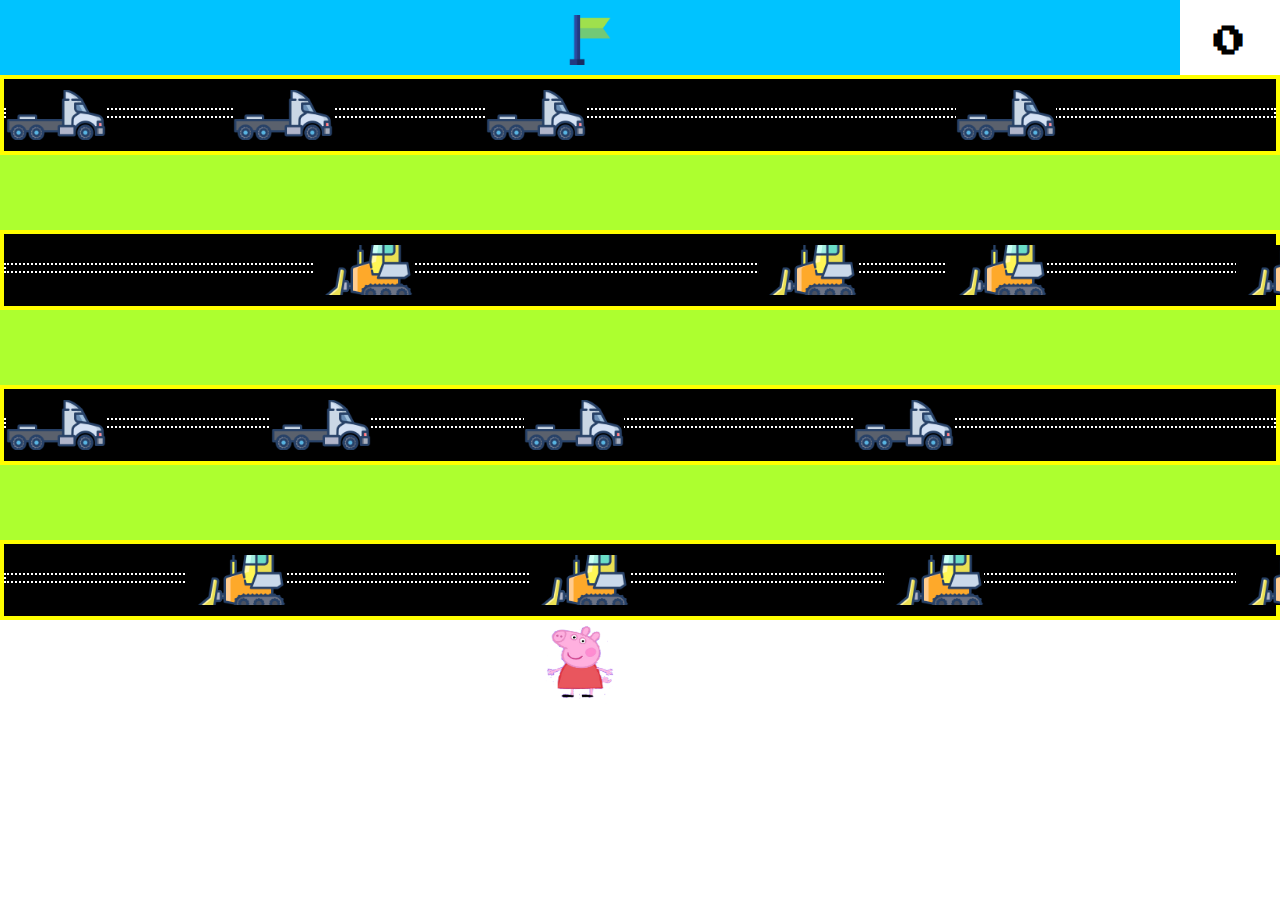
==== index2.html @ 397c4622 "Added stopwatch to the game page" ====
<!DOCTYPE html>
<html lang="en">
<head>
    <meta charset="UTF-8">
    <meta name="viewport" content="width=device-width, initial-scale=1.0">
    <link rel="stylesheet" href="./css/style2.css">
    <link href="https://fonts.googleapis.com/css2?family=Press+Start+2P&display=swap" rel="stylesheet">
    <title>Crossing Roads</title>

</head>
<body>
    <div class="game" >
        <div class="finish">
            <div class="flag">
                <img src="./assets/flag.png">
                <div class="scoreboard">
                    <h1 id="seconds">
                        0
                    </h1>
                </div>
            </div>

        </div>



        <div class="road">
            <div class="stripes">
                
                <div class="car1">

                </div>
                <div class="car1">

                </div>
                <div class="car1">

                </div>
                <div class="car1">

                </div>    
    
            </div>
    
        </div>
        <div class="grass">

        </div>
        
        <div class="road">
            <div class="stripes">

                
                <div class="car-l1">

                </div>
                <div class="car-l1">

                </div>
                <div class="car-l1">

                </div>
                <div class="car-l1">

                </div>                


            </div>
                
    
        </div>

        <div class="grass">

        </div>
        
        <div class="road">
            <div class="stripes">
               
                    <div class="car2">

                    </div>
                    <div class="car2">

                    </div>
                    <div class="car2">

                    </div>
                    <div class="car2">

                    </div>
            </div>
            
    
        </div>
        
        <div class="grass">

        </div>
        
        
        <div class="road">
            <div class="stripes">
                
                <div class="car-l2">

                </div>
                <div class="car-l2">

                </div>
                <div class="car-l2">

                </div>
                <div class="car-l2">

                </div>
                
            </div>
    
        </div>

        <img src="./assets/pepa.png" id="char">

    </div>
    <script src="./js/app.js"></script>
    
</body>
</html>
---- css/style2.css ----
*{
    margin: 0%;
    padding: 0%;
    box-sizing: border-box;
}
body{
    overflow: hidden;
}

.game{
    height: 100vh;
}

.road{
    top: 50px;
    width: 100%;
    height: 80px;
    border: 4px solid yellow;
    background-color: black;
}
.grass{
    width: 100%;
    height: 75px;
    background-color: greenyellow;
}
.stripes{
    position: relative;
    top: 40%;
    border: 2px dotted white;
    width: 100%;
    height: 10px;
    
}


.car1,.car-l1,.car2,.car-l2{
height: 50px;
width: 100px;
margin-top: -20px;
position: absolute;
background-color: black;
background-size: cover;
background-position: center;
}

.car-l1:nth-child(1)
{
right: 10%;
}
.car-l1:nth-child(2)
{
right: 25%;
}
.car-l1:nth-child(3)
{
right: 60%;
}
.car-l1:nth-child(4)
{
right: 93%;
}

.car-l2:nth-child(1)
{
right: 15%;
}
.car-l2:nth-child(2)
{
right: 43%;
}
.car-l2:nth-child(3)
{
right: 70%;
}
.car-l2:nth-child(4)
{
right: 98%;
}


.car1:nth-child(1)
{
left: 10%;
}
.car1:nth-child(2)
{
left: 30%;
}
.car1:nth-child(3)
{
left: 67%;
}
.car1:nth-child(4)
{
left: 94%;
}

.car2:nth-child(1)
{
left: 13%;
}
.car2:nth-child(2)
{
left: 33%;
}
.car2:nth-child(3)
{
left: 59%;
}
.car2:nth-child(4)
{
left: 96%;
}

.scoreboard{
    height: 75px;
    width: 100px;
    float: right;
    border: 1px solid white;
    background-color: white;
    font-family: 'Press Start 2P', cursive;
    text-align: center;
}

.scoreboard h1{
    margin-top: 25px;
}

.finish{
    height: 75px;
    background-color: rgb(0, 195, 255);
}

.flag{
    text-align: center;
}

.flag img{
    margin-top: 15px;
    height: 50px;
}

#char{
    position: absolute;
    height: 120px;
    width: 200px;
    transition: 0.2s;
    left: 40%;
}
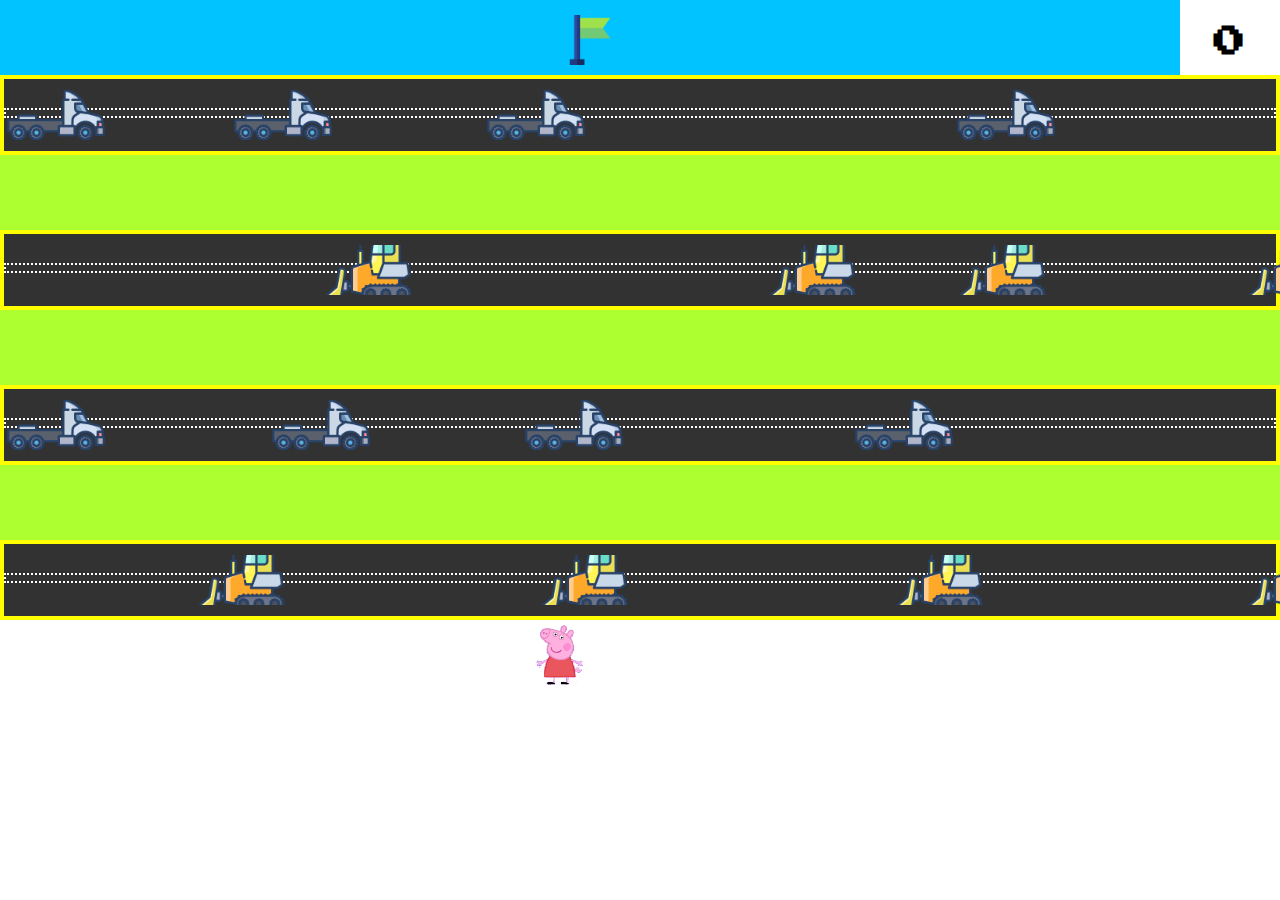
==== commit 3dd3a65c: "Added modal for successful completion of game" ====
--- a/index2.html
+++ b/index2.html
@@ -5,10 +5,25 @@
     <meta name="viewport" content="width=device-width, initial-scale=1.0">
     <link rel="stylesheet" href="./css/style2.css">
     <link href="https://fonts.googleapis.com/css2?family=Press+Start+2P&display=swap" rel="stylesheet">
+    <link rel="stylesheet" href="https://cdnjs.cloudflare.com/ajax/libs/font-awesome/4.7.0/css/font-awesome.min.css">
     <title>Crossing Roads</title>
 
 </head>
 <body>
+
+    <div class="center">
+        <div class="content">
+            <div class="header">
+                <h2>Crossed the Roads!</h2>
+                <label for="click" class="fa fa-times"></label>
+            </div>
+            <label for="click" class="fa fa-check"></label>
+            <p>You have successfully completed the game!</p>
+            <div class="line"></div>
+            <label for="click" class="close-btn">Close</label>
+        </div>
+    </div>  
+
     <div class="game" >
         <div class="finish">
             <div class="flag">
@@ -122,6 +137,9 @@
         <img src="./assets/pepa.png" id="char">
 
     </div>
+
+    
+
     <script src="./js/app.js"></script>
     
 </body>
--- a/css/style2.css
+++ b/css/style2.css
@@ -3,10 +3,97 @@
     padding: 0%;
     box-sizing: border-box;
 }
+
 body{
     overflow: hidden;
 }
 
+.centre, .content{
+    position: absolute;  
+    top: 25%;
+    left: 35%; 
+    transform: translate(-50% -50%);
+}
+
+
+.content{
+    display: none;
+    width: 400px;
+    height: 350px;
+    background: white;
+    border-radius: 3px;
+    box-shadow: 0 2px 12px 0 rgba(0,0,0,0.4);
+}
+
+.header{
+    height: 68px;
+    background: #27ae60;
+    overflow: hidden;
+    border-radius: 3px 3px 0 0;
+    box-shadow: 0 2px 3px 0 rgba(0,0,0,0.2);
+}
+
+.header h2{
+    color: white;
+    padding-left: 32px;
+    font-weight: bold;
+    margin-top: 20px;
+}
+
+.fa-times{
+    position: absolute;
+    right: 20px;
+    top: 20px;
+    color: #e8f7fc;
+    font-size: 18px;
+    font-weight: bold;
+    cursor: pointer;
+}
+
+.fa-check{
+    font-size: 2rem;
+    color: #27ae60;
+    font-weight: bold;
+    height: 50px;
+    width: 50px;
+    border: 2px solid #27ae60;
+    text-align: center;
+    padding-top: 13px;
+    border-radius: 50%;
+    box-sizing: border-box;
+    margin: 30px 0 0 160px;
+}
+
+p{
+    padding-top: 10px;
+    font-size: 19px;
+    color: #1a1a1a;
+    text-align: center;
+}
+.line{
+    position: absolute;
+    bottom: 65px;
+    width: 100%;
+    height: 1px;
+    background: silver;
+}
+.close-btn{
+    position: absolute;
+    bottom: 12px;
+    right: 25px;
+    border: 1px solid #27ae60;
+    border-radius: 3px;
+    color: #27ae60;
+    padding: 8px 10px;
+    font-size: 18px;
+    cursor: pointer;
+}
+.close-btn:hover{
+    background: #27ae60;
+    color: white;
+    transition: 0.5s;
+}
+
 .game{
     height: 100vh;
 }
@@ -16,7 +103,7 @@
     width: 100%;
     height: 80px;
     border: 4px solid yellow;
-    background-color: black;
+    background-color: rgb(51, 50, 50);
 }
 .grass{
     width: 100%;
@@ -38,7 +125,6 @@
 width: 100px;
 margin-top: -20px;
 position: absolute;
-background-color: black;
 background-size: cover;
 background-position: center;
 }
@@ -142,8 +228,7 @@
 
 #char{
     position: absolute;
-    height: 120px;
-    width: 200px;
+    height: 100px;
     transition: 0.2s;
     left: 40%;
 }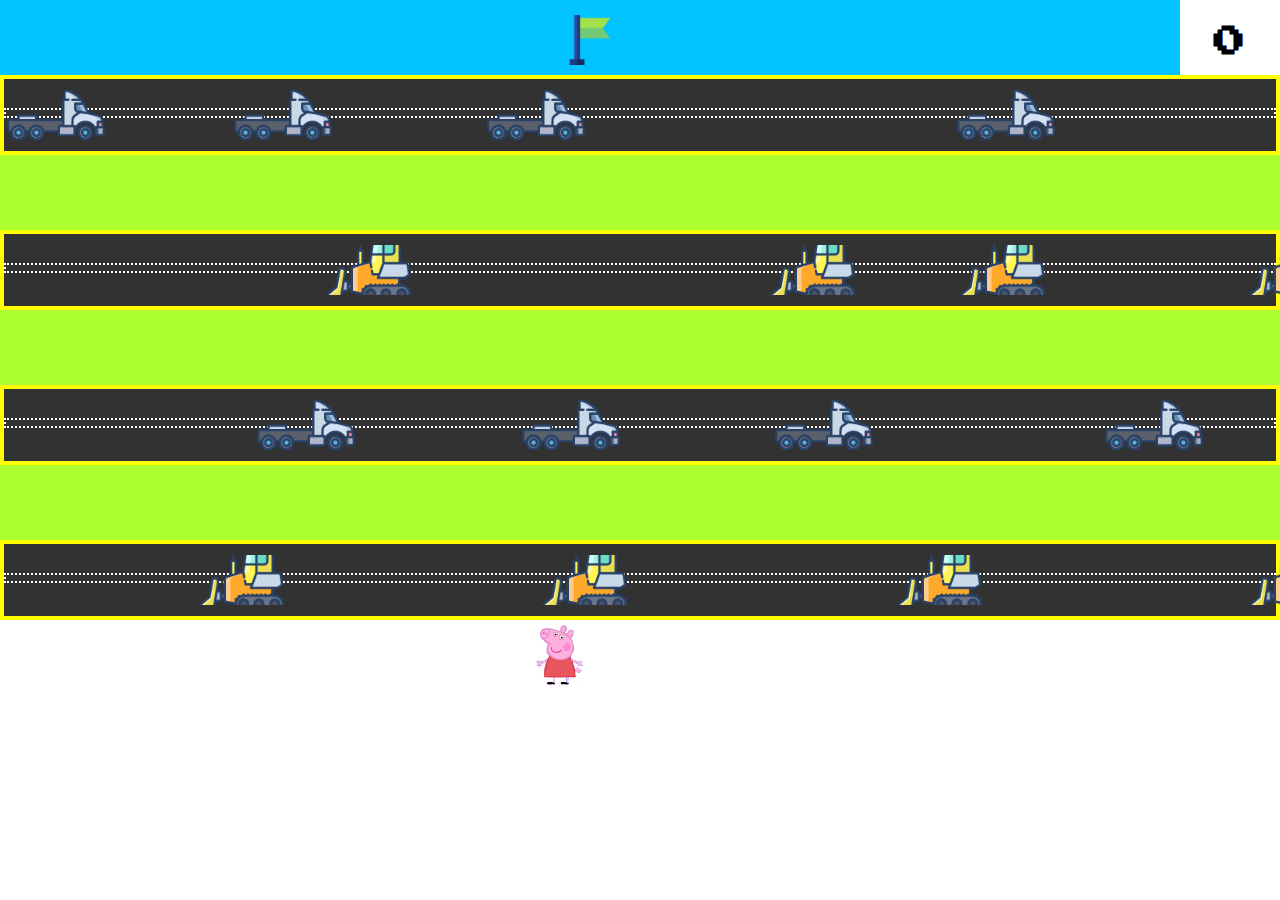
==== commit bde39438: "Fixed bugs in score board and added remarks in final score" ====
--- a/index2.html
+++ b/index2.html
@@ -19,8 +19,13 @@
             </div>
             <label for="click" class="fa fa-check"></label>
             <p>You have successfully completed the game!</p>
+            <p>Your score is: </p><span><p class="final-score">0</p></span>
+
+            <p class="remark"></p>
+            
             <div class="line"></div>
-            <label for="click" class="close-btn">Close</label>
+            <button  class="close-btn"><a href="index.html">Close</a></button>
+            <button  class="restart-btn"><a href="index2.html">Restart</a></button>
         </div>
     </div>  
 
--- a/css/style2.css
+++ b/css/style2.css
@@ -77,7 +77,13 @@
     height: 1px;
     background: silver;
 }
+.close-btn a,.restart-btn a{
+    text-decoration: none;
+color: #27ae60;
+
+}
 .close-btn{
+    text-decoration: none;
     position: absolute;
     bottom: 12px;
     right: 25px;
@@ -88,10 +94,20 @@
     font-size: 18px;
     cursor: pointer;
 }
-.close-btn:hover{
-    background: #27ae60;
-    color: white;
-    transition: 0.5s;
+.restart-btn{
+
+    text-decoration: none;
+    position: absolute;
+    bottom: 12px;
+    right: 105px;
+    border: 1px solid #27ae60;
+    border-radius: 3px;
+    color: #27ae60;
+    padding: 8px 10px;
+    font-size: 18px;
+    cursor: pointer;
+
+    
 }
 
 .game{
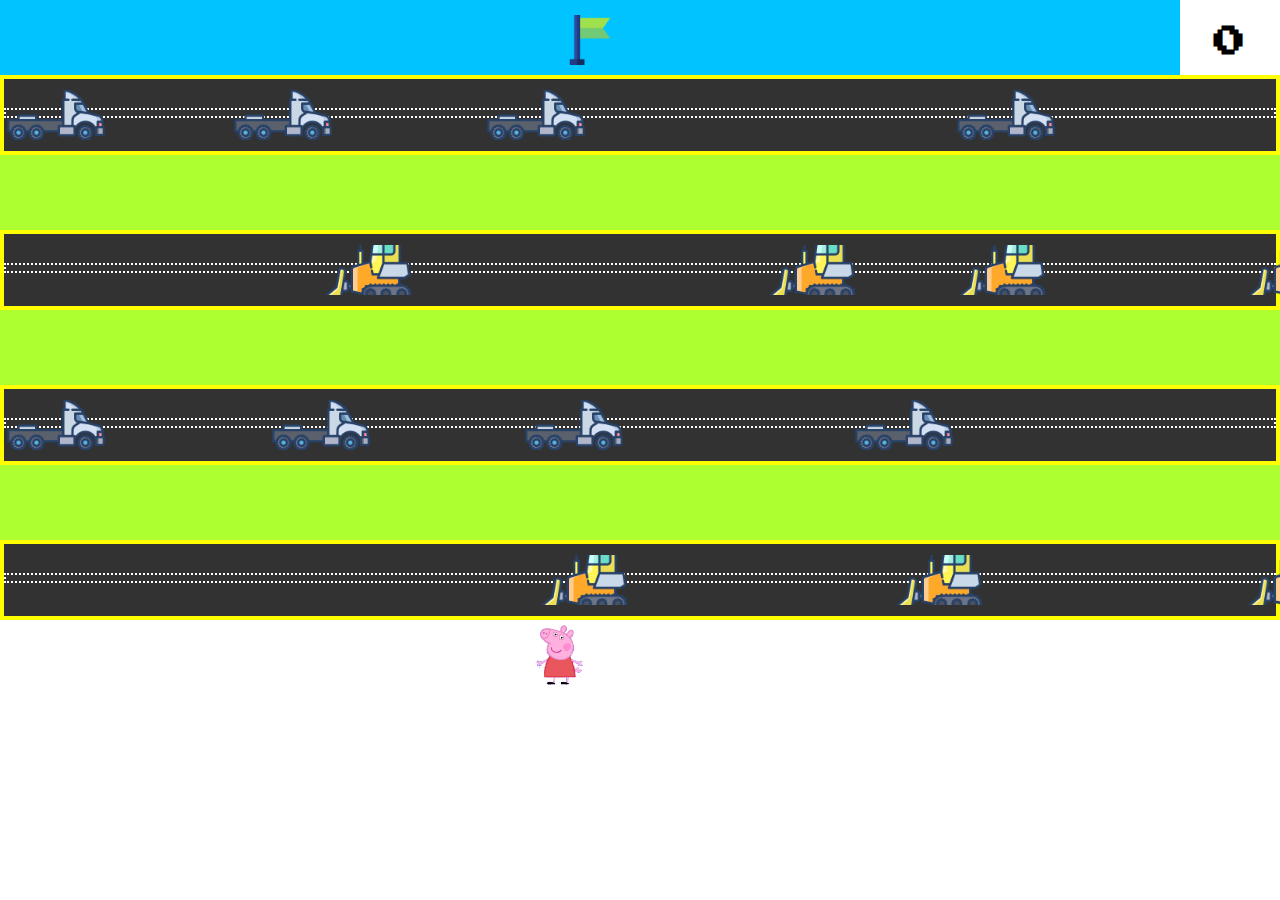
==== commit cde6553e: "Added collision detection and game over pop up" ====
--- a/index2.html
+++ b/index2.html
@@ -5,6 +5,7 @@
     <meta name="viewport" content="width=device-width, initial-scale=1.0">
     <link rel="stylesheet" href="./css/style2.css">
     <link href="https://fonts.googleapis.com/css2?family=Press+Start+2P&display=swap" rel="stylesheet">
+    <link href="https://fonts.googleapis.com/css2?family=Black+Ops+One&display=swap" rel="stylesheet">    
     <link rel="stylesheet" href="https://cdnjs.cloudflare.com/ajax/libs/font-awesome/4.7.0/css/font-awesome.min.css">
     <title>Crossing Roads</title>
 
@@ -15,19 +16,37 @@
         <div class="content">
             <div class="header">
                 <h2>Crossed the Roads!</h2>
-                <label for="click" class="fa fa-times"></label>
+                <label for="click" class="fa fa-times" id="cross"></label>
             </div>
             <label for="click" class="fa fa-check"></label>
-            <p>You have successfully completed the game!</p>
+            <p>Yeah! You got through the roads.</p>
             <p>Your score is: </p><span><p class="final-score">0</p></span>
 
             <p class="remark"></p>
             
             <div class="line"></div>
-            <button  class="close-btn"><a href="index.html">Close</a></button>
-            <button  class="restart-btn"><a href="index2.html">Restart</a></button>
+            <a href="index.html" class="close-btn">Get me home!</a>
+            <a href="index2.html" class="restart-btn">Play More!</a>
         </div>
     </div>  
+
+    <div class="center-f">
+        <div class="content-f">
+            <div class="header">
+                <h2>GAME OVER!</h2>
+                <label for="click" class="fa fa-times" id="cross"></label>
+            </div>
+            <label for="click" class="fa fa-check"></label>
+            <p>Wham! You got into the vehicle.</p>
+            <p>Your score is: </p><span><p class="final-score">0</p></span>
+
+            <p class="remark-f"></p>
+            
+            <div class="line"></div>
+            <a href="index.html" class="close-btn">Get me home!</a>
+            <a href="index2.html" class="restart-btn">Play More!</a>
+        </div>
+    </div>
 
     <div class="game" >
         <div class="finish">
@@ -45,18 +64,18 @@
 
 
         <div class="road">
-            <div class="stripes">
+            <div class="stripe1">
                 
-                <div class="car1">
+                <div class="car1" id="00">
 
                 </div>
-                <div class="car1">
+                <div class="car1" id="01">
 
                 </div>
-                <div class="car1">
+                <div class="car1" id="02">
 
                 </div>
-                <div class="car1">
+                <div class="car1" id="03">
 
                 </div>    
     
@@ -68,19 +87,19 @@
         </div>
         
         <div class="road">
-            <div class="stripes">
+            <div class="stripe2">
 
                 
-                <div class="car-l1">
+                <div class="car-l1" id="10">
 
                 </div>
-                <div class="car-l1">
+                <div class="car-l1" id="11">
 
                 </div>
-                <div class="car-l1">
+                <div class="car-l1" id="12">
 
                 </div>
-                <div class="car-l1">
+                <div class="car-l1" id="13">
 
                 </div>                
 
@@ -95,18 +114,18 @@
         </div>
         
         <div class="road">
-            <div class="stripes">
+            <div class="stripe3">
                
-                    <div class="car2">
+                    <div class="car2" id="20">
 
                     </div>
-                    <div class="car2">
+                    <div class="car2" id="21">
 
                     </div>
-                    <div class="car2">
+                    <div class="car2" id="22">
 
                     </div>
-                    <div class="car2">
+                    <div class="car2" id="23"> 
 
                     </div>
             </div>
@@ -120,18 +139,18 @@
         
         
         <div class="road">
-            <div class="stripes">
+            <div class="stripe4">
                 
-                <div class="car-l2">
+                <div class="car-l2" id="30">
 
                 </div>
-                <div class="car-l2">
+                <div class="car-l2" id="31">
 
                 </div>
-                <div class="car-l2">
+                <div class="car-l2" id="32">
 
                 </div>
-                <div class="car-l2">
+                <div class="car-l2" id="33">
 
                 </div>
                 
--- a/css/style2.css
+++ b/css/style2.css
@@ -6,9 +6,10 @@
 
 body{
     overflow: hidden;
-}
-
-.centre, .content{
+    font-family: 'Black Ops One', cursive;
+}
+
+.centre,.centre-f,.content,.content-f{
     position: absolute;  
     top: 25%;
     left: 35%; 
@@ -16,7 +17,7 @@
 }
 
 
-.content{
+.content,.content-f{
     display: none;
     width: 400px;
     height: 350px;
@@ -25,7 +26,7 @@
     box-shadow: 0 2px 12px 0 rgba(0,0,0,0.4);
 }
 
-.header{
+.header,.header-f{
     height: 68px;
     background: #27ae60;
     overflow: hidden;
@@ -76,11 +77,6 @@
     width: 100%;
     height: 1px;
     background: silver;
-}
-.close-btn a,.restart-btn a{
-    text-decoration: none;
-color: #27ae60;
-
 }
 .close-btn{
     text-decoration: none;
@@ -94,6 +90,18 @@
     font-size: 18px;
     cursor: pointer;
 }
+.close-btn:hover{
+    background: #27ae60;
+    color: white;
+    transition: 0.5s;
+}
+
+.restart-btn:hover{
+    background: #27ae60;
+    color: white;
+    transition: 0.5s;
+}
+
 .restart-btn{
 
     text-decoration: none;
@@ -103,6 +111,7 @@
     border: 1px solid #27ae60;
     border-radius: 3px;
     color: #27ae60;
+    margin-right: 80px;
     padding: 8px 10px;
     font-size: 18px;
     cursor: pointer;
@@ -126,7 +135,7 @@
     height: 75px;
     background-color: greenyellow;
 }
-.stripes{
+.stripe1,.stripe2,.stripe3,.stripe4{
     position: relative;
     top: 40%;
     border: 2px dotted white;
@@ -172,7 +181,7 @@
 }
 .car-l2:nth-child(3)
 {
-right: 70%;
+right: 90%;
 }
 .car-l2:nth-child(4)
 {
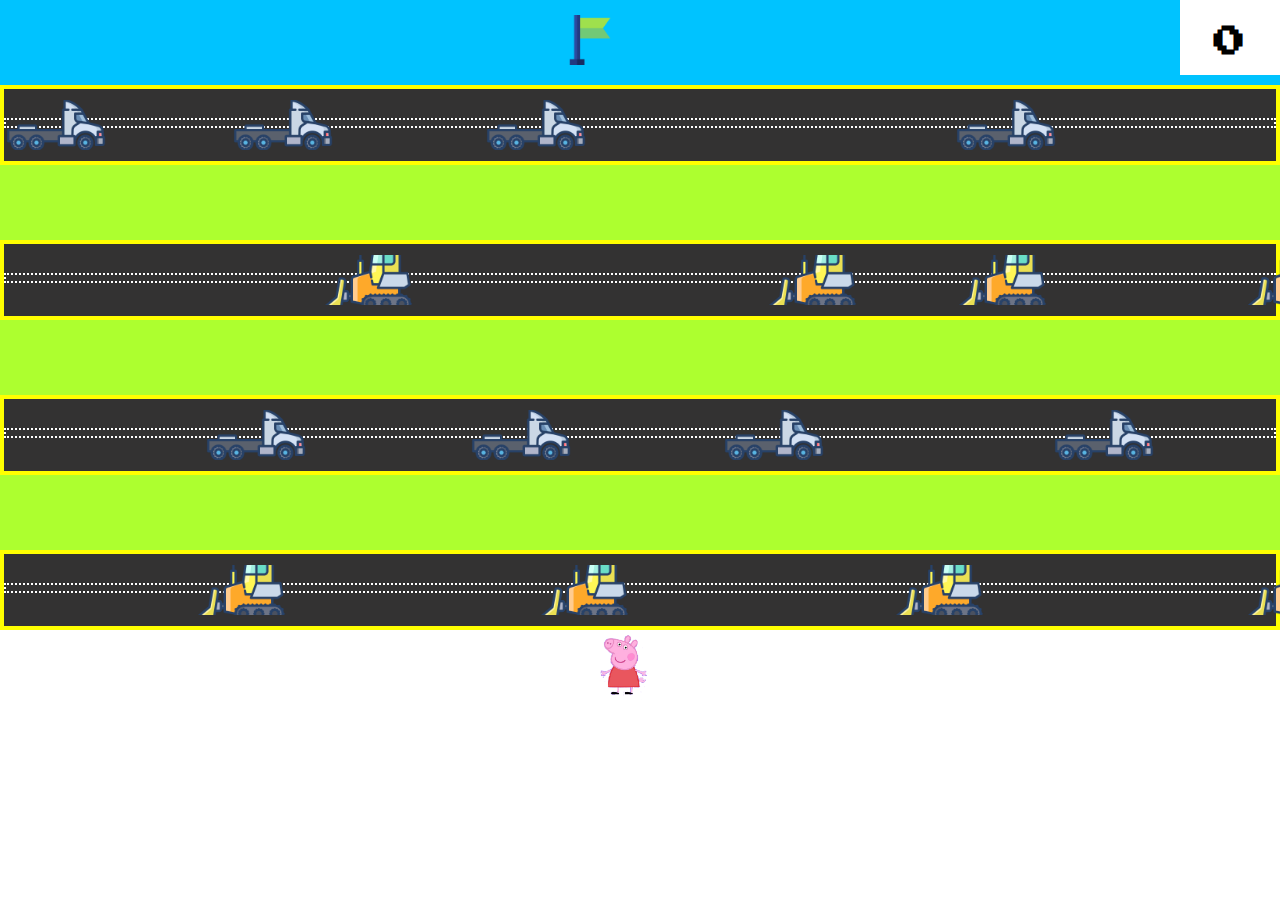
==== commit 414bf19e: "Added collision of car and player to the top layer of cars" ====
--- a/index2.html
+++ b/index2.html
@@ -5,7 +5,6 @@
     <meta name="viewport" content="width=device-width, initial-scale=1.0">
     <link rel="stylesheet" href="./css/style2.css">
     <link href="https://fonts.googleapis.com/css2?family=Press+Start+2P&display=swap" rel="stylesheet">
-    <link href="https://fonts.googleapis.com/css2?family=Black+Ops+One&display=swap" rel="stylesheet">    
     <link rel="stylesheet" href="https://cdnjs.cloudflare.com/ajax/libs/font-awesome/4.7.0/css/font-awesome.min.css">
     <title>Crossing Roads</title>
 
@@ -16,37 +15,19 @@
         <div class="content">
             <div class="header">
                 <h2>Crossed the Roads!</h2>
-                <label for="click" class="fa fa-times" id="cross"></label>
+                <label for="click" class="fa fa-times"></label>
             </div>
             <label for="click" class="fa fa-check"></label>
-            <p>Yeah! You got through the roads.</p>
+            <p>You have successfully completed the game!</p>
             <p>Your score is: </p><span><p class="final-score">0</p></span>
 
             <p class="remark"></p>
             
             <div class="line"></div>
-            <a href="index.html" class="close-btn">Get me home!</a>
-            <a href="index2.html" class="restart-btn">Play More!</a>
+            <button  class="close-btn"><a href="index.html">Close</a></button>
+            <button  class="restart-btn"><a href="index2.html">Restart</a></button>
         </div>
     </div>  
-
-    <div class="center-f">
-        <div class="content-f">
-            <div class="header">
-                <h2>GAME OVER!</h2>
-                <label for="click" class="fa fa-times" id="cross"></label>
-            </div>
-            <label for="click" class="fa fa-check"></label>
-            <p>Wham! You got into the vehicle.</p>
-            <p>Your score is: </p><span><p class="final-score">0</p></span>
-
-            <p class="remark-f"></p>
-            
-            <div class="line"></div>
-            <a href="index.html" class="close-btn">Get me home!</a>
-            <a href="index2.html" class="restart-btn">Play More!</a>
-        </div>
-    </div>
 
     <div class="game" >
         <div class="finish">
@@ -64,18 +45,18 @@
 
 
         <div class="road">
-            <div class="stripe1">
+            <div class="stripes">
                 
-                <div class="car1" id="00">
+                <div class="car1">
 
                 </div>
-                <div class="car1" id="01">
+                <div class="car1">
 
                 </div>
-                <div class="car1" id="02">
+                <div class="car1">
 
                 </div>
-                <div class="car1" id="03">
+                <div class="car1">
 
                 </div>    
     
@@ -87,22 +68,26 @@
         </div>
         
         <div class="road">
-            <div class="stripe2">
+            <div class="stripes">
 
                 
-                <div class="car-l1" id="10">
+                <div class="car-l1">
 
                 </div>
-                <div class="car-l1" id="11">
+                <div class="car-l1">
 
                 </div>
-                <div class="car-l1" id="12">
+                <div class="car-l1">
 
                 </div>
-                <div class="car-l1" id="13">
+                <div class="car-l1">
 
                 </div>                
 
+                
+                <div class="car-l1">
+
+                </div>  
 
             </div>
                 
@@ -114,18 +99,18 @@
         </div>
         
         <div class="road">
-            <div class="stripe3">
+            <div class="stripes">
                
-                    <div class="car2" id="20">
+                    <div class="car2">
 
                     </div>
-                    <div class="car2" id="21">
+                    <div class="car2">
 
                     </div>
-                    <div class="car2" id="22">
+                    <div class="car2">
 
                     </div>
-                    <div class="car2" id="23"> 
+                    <div class="car2">
 
                     </div>
             </div>
@@ -139,18 +124,18 @@
         
         
         <div class="road">
-            <div class="stripe4">
+            <div class="stripes">
                 
-                <div class="car-l2" id="30">
+                <div class="car-l2">
 
                 </div>
-                <div class="car-l2" id="31">
+                <div class="car-l2">
 
                 </div>
-                <div class="car-l2" id="32">
+                <div class="car-l2">
 
                 </div>
-                <div class="car-l2" id="33">
+                <div class="car-l2">
 
                 </div>
                 
--- a/css/style2.css
+++ b/css/style2.css
@@ -6,10 +6,9 @@
 
 body{
     overflow: hidden;
-    font-family: 'Black Ops One', cursive;
-}
-
-.centre,.centre-f,.content,.content-f{
+}
+
+.centre, .content{
     position: absolute;  
     top: 25%;
     left: 35%; 
@@ -17,7 +16,7 @@
 }
 
 
-.content,.content-f{
+.content{
     display: none;
     width: 400px;
     height: 350px;
@@ -26,7 +25,7 @@
     box-shadow: 0 2px 12px 0 rgba(0,0,0,0.4);
 }
 
-.header,.header-f{
+.header{
     height: 68px;
     background: #27ae60;
     overflow: hidden;
@@ -77,6 +76,11 @@
     width: 100%;
     height: 1px;
     background: silver;
+}
+.close-btn a,.restart-btn a{
+    text-decoration: none;
+color: #27ae60;
+
 }
 .close-btn{
     text-decoration: none;
@@ -90,18 +94,6 @@
     font-size: 18px;
     cursor: pointer;
 }
-.close-btn:hover{
-    background: #27ae60;
-    color: white;
-    transition: 0.5s;
-}
-
-.restart-btn:hover{
-    background: #27ae60;
-    color: white;
-    transition: 0.5s;
-}
-
 .restart-btn{
 
     text-decoration: none;
@@ -111,7 +103,6 @@
     border: 1px solid #27ae60;
     border-radius: 3px;
     color: #27ae60;
-    margin-right: 80px;
     padding: 8px 10px;
     font-size: 18px;
     cursor: pointer;
@@ -135,7 +126,7 @@
     height: 75px;
     background-color: greenyellow;
 }
-.stripe1,.stripe2,.stripe3,.stripe4{
+.stripes{
     position: relative;
     top: 40%;
     border: 2px dotted white;
@@ -181,7 +172,7 @@
 }
 .car-l2:nth-child(3)
 {
-right: 90%;
+right: 70%;
 }
 .car-l2:nth-child(4)
 {
@@ -238,7 +229,7 @@
 }
 
 .finish{
-    height: 75px;
+    height: 85px;
     background-color: rgb(0, 195, 255);
 }
 
@@ -255,5 +246,5 @@
     position: absolute;
     height: 100px;
     transition: 0.2s;
-    left: 40%;
+    left: 45%;
 }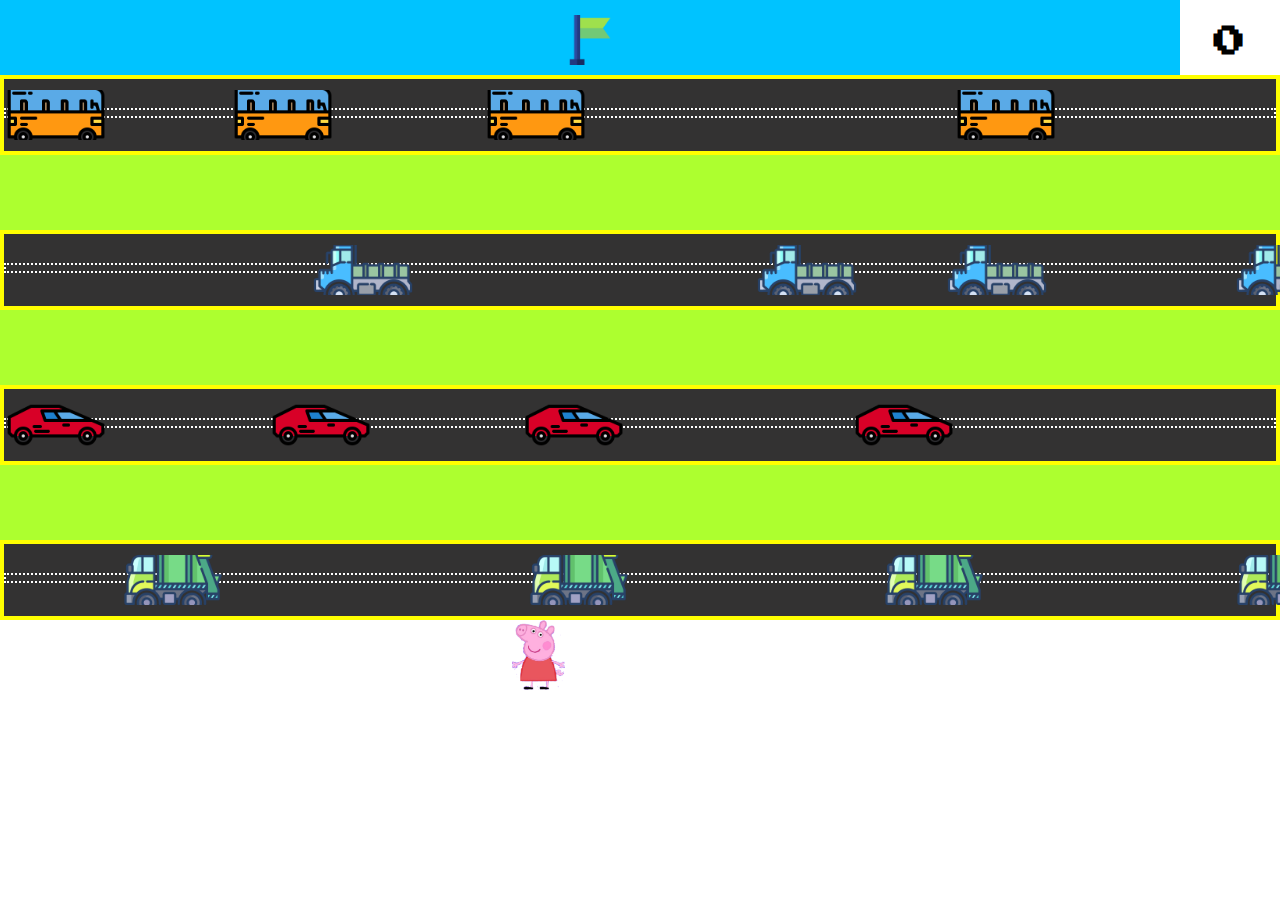
==== commit cbabb0eb: "Fixed bug in collision detection" ====
--- a/index2.html
+++ b/index2.html
@@ -5,6 +5,7 @@
     <meta name="viewport" content="width=device-width, initial-scale=1.0">
     <link rel="stylesheet" href="./css/style2.css">
     <link href="https://fonts.googleapis.com/css2?family=Press+Start+2P&display=swap" rel="stylesheet">
+    <link href="https://fonts.googleapis.com/css2?family=Black+Ops+One&display=swap" rel="stylesheet">    
     <link rel="stylesheet" href="https://cdnjs.cloudflare.com/ajax/libs/font-awesome/4.7.0/css/font-awesome.min.css">
     <title>Crossing Roads</title>
 
@@ -15,19 +16,37 @@
         <div class="content">
             <div class="header">
                 <h2>Crossed the Roads!</h2>
-                <label for="click" class="fa fa-times"></label>
+                <label for="click" class="fa fa-times" id="cross"></label>
             </div>
             <label for="click" class="fa fa-check"></label>
-            <p>You have successfully completed the game!</p>
+            <p>Yeah! You got through the roads.</p>
             <p>Your score is: </p><span><p class="final-score">0</p></span>
 
             <p class="remark"></p>
             
             <div class="line"></div>
-            <button  class="close-btn"><a href="index.html">Close</a></button>
-            <button  class="restart-btn"><a href="index2.html">Restart</a></button>
+            <a href="index.html" class="close-btn">Get me home!</a>
+            <a href="index2.html" class="restart-btn">Play More!</a>
         </div>
     </div>  
+
+    <div class="center-f">
+        <div class="content-f">
+            <div class="header">
+                <h2>GAME OVER!</h2>
+                <label for="click" class="fa fa-times" id="cross"></label>
+            </div>
+            <label for="click" class="fa fa-check"></label>
+            <p>Wham! You got into the vehicle.</p>
+            <p>Your score is: </p><span><p class="final-score">0</p></span>
+
+            <p class="remark-f"></p>
+            
+            <div class="line"></div>
+            <a href="index.html" class="close-btn">Get me home!</a>
+            <a href="index2.html" class="restart-btn">Play More!</a>
+        </div>
+    </div>
 
     <div class="game" >
         <div class="finish">
@@ -45,18 +64,18 @@
 
 
         <div class="road">
-            <div class="stripes">
+            <div class="stripe1">
                 
-                <div class="car1">
+                <div class="car1" id="00">
 
                 </div>
-                <div class="car1">
+                <div class="car1" id="01">
 
                 </div>
-                <div class="car1">
+                <div class="car1" id="02">
 
                 </div>
-                <div class="car1">
+                <div class="car1" id="03">
 
                 </div>    
     
@@ -68,26 +87,22 @@
         </div>
         
         <div class="road">
-            <div class="stripes">
+            <div class="stripe2">
 
                 
-                <div class="car-l1">
+                <div class="car-l1" id="10">
 
                 </div>
-                <div class="car-l1">
+                <div class="car-l1" id="11">
 
                 </div>
-                <div class="car-l1">
+                <div class="car-l1" id="12">
 
                 </div>
-                <div class="car-l1">
+                <div class="car-l1" id="13">
 
                 </div>                
 
-                
-                <div class="car-l1">
-
-                </div>  
 
             </div>
                 
@@ -99,18 +114,18 @@
         </div>
         
         <div class="road">
-            <div class="stripes">
+            <div class="stripe3">
                
-                    <div class="car2">
+                    <div class="car2" id="20">
 
                     </div>
-                    <div class="car2">
+                    <div class="car2" id="21">
 
                     </div>
-                    <div class="car2">
+                    <div class="car2" id="22">
 
                     </div>
-                    <div class="car2">
+                    <div class="car2" id="23"> 
 
                     </div>
             </div>
@@ -124,27 +139,25 @@
         
         
         <div class="road">
-            <div class="stripes">
+            <div class="stripe4">
                 
-                <div class="car-l2">
+                <div class="car-l2" id="30">
 
                 </div>
-                <div class="car-l2">
+                <div class="car-l2" id="31">
 
                 </div>
-                <div class="car-l2">
+                <div class="car-l2" id="32">
 
                 </div>
-                <div class="car-l2">
+                <div class="car-l2" id="33">
 
                 </div>
                 
             </div>
     
         </div>
-
         <img src="./assets/pepa.png" id="char">
-
     </div>
 
     
--- a/css/style2.css
+++ b/css/style2.css
@@ -6,9 +6,10 @@
 
 body{
     overflow: hidden;
-}
-
-.centre, .content{
+    font-family: 'Black Ops One', cursive;
+}
+
+.centre,.centre-f,.content,.content-f{
     position: absolute;  
     top: 25%;
     left: 35%; 
@@ -16,7 +17,7 @@
 }
 
 
-.content{
+.content,.content-f{
     display: none;
     width: 400px;
     height: 350px;
@@ -25,7 +26,7 @@
     box-shadow: 0 2px 12px 0 rgba(0,0,0,0.4);
 }
 
-.header{
+.header,.header-f{
     height: 68px;
     background: #27ae60;
     overflow: hidden;
@@ -76,11 +77,6 @@
     width: 100%;
     height: 1px;
     background: silver;
-}
-.close-btn a,.restart-btn a{
-    text-decoration: none;
-color: #27ae60;
-
 }
 .close-btn{
     text-decoration: none;
@@ -94,6 +90,18 @@
     font-size: 18px;
     cursor: pointer;
 }
+.close-btn:hover{
+    background: #27ae60;
+    color: white;
+    transition: 0.5s;
+}
+
+.restart-btn:hover{
+    background: #27ae60;
+    color: white;
+    transition: 0.5s;
+}
+
 .restart-btn{
 
     text-decoration: none;
@@ -103,6 +111,7 @@
     border: 1px solid #27ae60;
     border-radius: 3px;
     color: #27ae60;
+    margin-right: 80px;
     padding: 8px 10px;
     font-size: 18px;
     cursor: pointer;
@@ -126,7 +135,7 @@
     height: 75px;
     background-color: greenyellow;
 }
-.stripes{
+.stripe1,.stripe2,.stripe3,.stripe4{
     position: relative;
     top: 40%;
     border: 2px dotted white;
@@ -172,7 +181,7 @@
 }
 .car-l2:nth-child(3)
 {
-right: 70%;
+right: 75%;
 }
 .car-l2:nth-child(4)
 {
@@ -229,7 +238,7 @@
 }
 
 .finish{
-    height: 85px;
+    height: 75px;
     background-color: rgb(0, 195, 255);
 }
 
@@ -243,8 +252,8 @@
 }
 
 #char{
-    position: absolute;
-    height: 100px;
+    height: 70px;
+    position: absolute;
     transition: 0.2s;
-    left: 45%;
+    left: 40%;
 }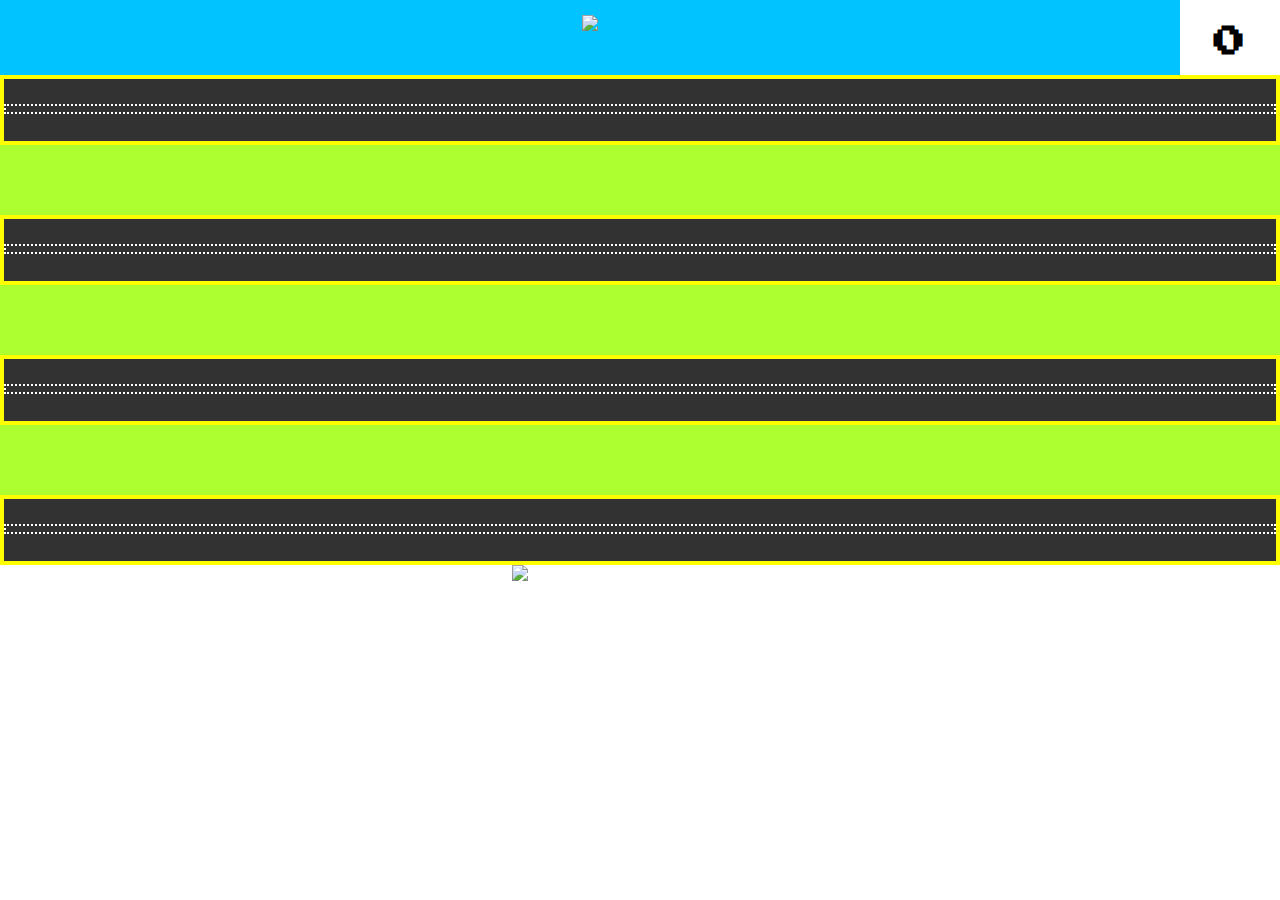
==== commit e34c14c6: "Updated version of game" ====
--- a/index2.html
+++ b/index2.html
@@ -10,23 +10,23 @@
     <title>Crossing Roads</title>
 
 </head>
-<body>
+<body onload="game(100,100)">
+
 
     <div class="center">
         <div class="content">
             <div class="header">
                 <h2>Crossed the Roads!</h2>
-                <label for="click" class="fa fa-times" id="cross"></label>
             </div>
             <label for="click" class="fa fa-check"></label>
-            <p>Yeah! You got through the roads.</p>
+            <p>Bravo! You completed the game!</p>
             <p>Your score is: </p><span><p class="final-score">0</p></span>
 
             <p class="remark"></p>
             
             <div class="line"></div>
             <a href="index.html" class="close-btn">Get me home!</a>
-            <a href="index2.html" class="restart-btn">Play More!</a>
+            <a  onclick="change()"  class="restart-btn">Play More!</a>
         </div>
     </div>  
 
@@ -34,9 +34,10 @@
         <div class="content-f">
             <div class="header">
                 <h2>GAME OVER!</h2>
-                <label for="click" class="fa fa-times" id="cross"></label>
             </div>
-            <label for="click" class="fa fa-check"></label>
+            <div id="cancel">
+                <label for="click" class="fa fa-times"></label>
+            </div>
             <p>Wham! You got into the vehicle.</p>
             <p>Your score is: </p><span><p class="final-score">0</p></span>
 
@@ -44,7 +45,7 @@
             
             <div class="line"></div>
             <a href="index.html" class="close-btn">Get me home!</a>
-            <a href="index2.html" class="restart-btn">Play More!</a>
+            <a href="index3.html" class="restart-btn">Try Again</a>
         </div>
     </div>
 
@@ -66,16 +67,16 @@
         <div class="road">
             <div class="stripe1">
                 
-                <div class="car1" id="00">
+                <div class="car1 car" id="00">
 
                 </div>
-                <div class="car1" id="01">
+                <div class="car1 car" id="01">
 
                 </div>
-                <div class="car1" id="02">
+                <div class="car1 car" id="02">
 
                 </div>
-                <div class="car1" id="03">
+                <div class="car1 car" id="03">
 
                 </div>    
     
@@ -90,16 +91,16 @@
             <div class="stripe2">
 
                 
-                <div class="car-l1" id="10">
+                <div class="car-l1 car" id="10">
 
                 </div>
-                <div class="car-l1" id="11">
+                <div class="car-l1 car" id="11">
 
                 </div>
-                <div class="car-l1" id="12">
+                <div class="car-l1 car" id="12">
 
                 </div>
-                <div class="car-l1" id="13">
+                <div class="car-l1 car" id="13">
 
                 </div>                
 
@@ -116,16 +117,16 @@
         <div class="road">
             <div class="stripe3">
                
-                    <div class="car2" id="20">
+                    <div class="car1 car" id="20">
 
                     </div>
-                    <div class="car2" id="21">
+                    <div class="car1 car" id="21">
 
                     </div>
-                    <div class="car2" id="22">
+                    <div class="car1 car" id="22">
 
                     </div>
-                    <div class="car2" id="23"> 
+                    <div class="car1 car" id="23"> 
 
                     </div>
             </div>
@@ -141,16 +142,16 @@
         <div class="road">
             <div class="stripe4">
                 
-                <div class="car-l2" id="30">
+                <div class="car-l1 car" id="30">
 
                 </div>
-                <div class="car-l2" id="31">
+                <div class="car-l1 car" id="31">
 
                 </div>
-                <div class="car-l2" id="32">
+                <div class="car-l1 car" id="32">
 
                 </div>
-                <div class="car-l2" id="33">
+                <div class="car-l1 car" id="33">
 
                 </div>
                 
--- a/css/style2.css
+++ b/css/style2.css
@@ -39,16 +39,6 @@
     padding-left: 32px;
     font-weight: bold;
     margin-top: 20px;
-}
-
-.fa-times{
-    position: absolute;
-    right: 20px;
-    top: 20px;
-    color: #e8f7fc;
-    font-size: 18px;
-    font-weight: bold;
-    cursor: pointer;
 }
 
 .fa-check{
@@ -115,24 +105,18 @@
     padding: 8px 10px;
     font-size: 18px;
     cursor: pointer;
-
-    
-}
-
-.game{
-    height: 100vh;
 }
 
 .road{
     top: 50px;
     width: 100%;
-    height: 80px;
+    height: 70px;
     border: 4px solid yellow;
     background-color: rgb(51, 50, 50);
 }
 .grass{
     width: 100%;
-    height: 75px;
+    height: 70px;
     background-color: greenyellow;
 }
 .stripe1,.stripe2,.stripe3,.stripe4{
@@ -141,9 +125,7 @@
     border: 2px dotted white;
     width: 100%;
     height: 10px;
-    
-}
-
+}
 
 .car1,.car-l1,.car2,.car-l2{
 height: 50px;
@@ -153,7 +135,6 @@
 background-size: cover;
 background-position: center;
 }
-
 .car-l1:nth-child(1)
 {
 right: 10%;
@@ -250,7 +231,6 @@
     margin-top: 15px;
     height: 50px;
 }
-
 #char{
     height: 70px;
     position: absolute;
